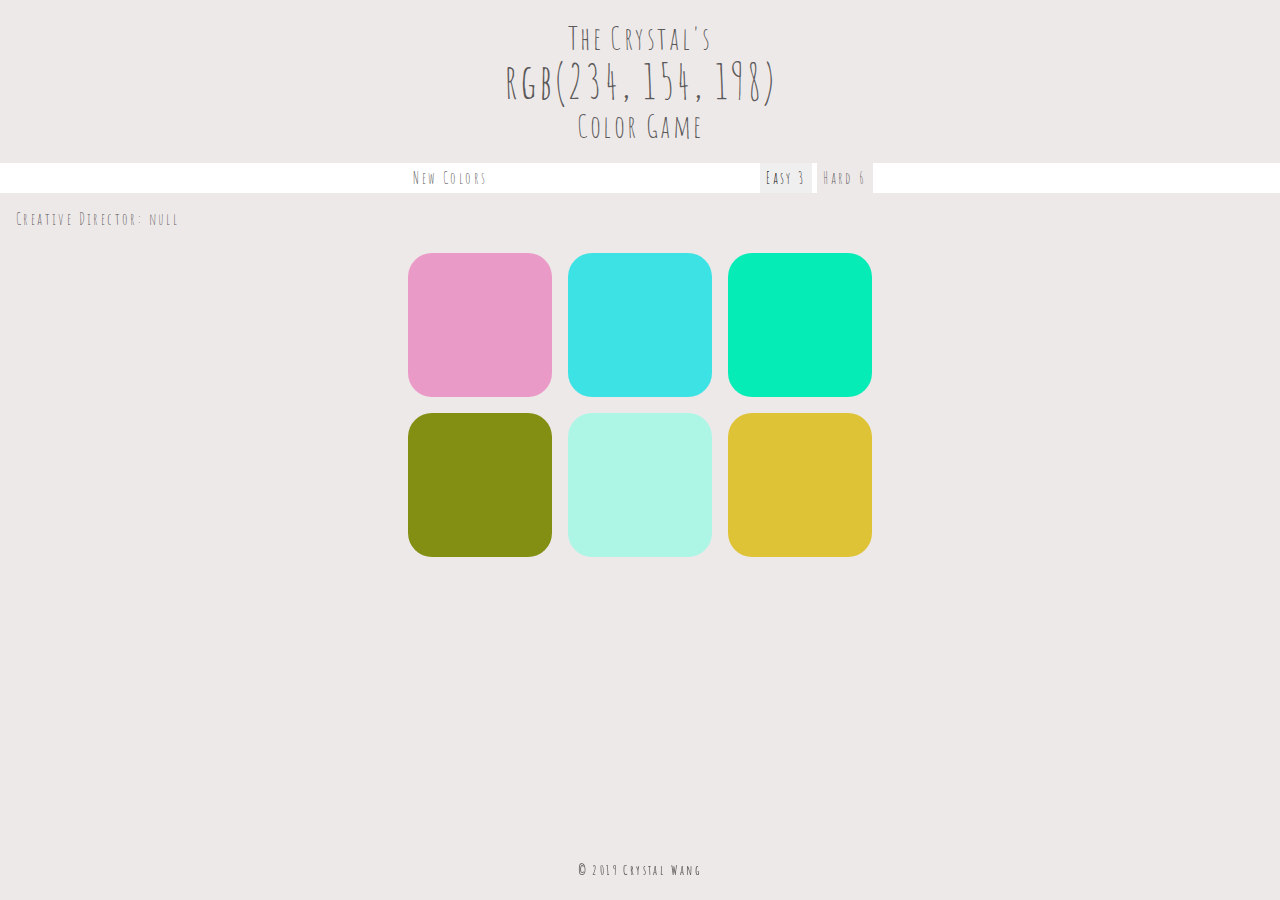
==== colorGame.html @ dee7f54c "instructed by han wu" ====
<!DOCTYPE html>
<html lang="en">
<head>
    <script>
        let player = prompt("What's your name?");
        alert("Welcome, " + player.charAt(0).toUpperCase() + player.slice(1) + "!\n-----TL;DR (hints):-----\n1) RGB = \"Red, Green, Blue\".\n2) Color range: 0 - 255.\n3) The higher the intensity of the color,\nthe brighter/ligher the color gets.\n4) The maximum of RGB results in bright white.");
    </script>
    <link rel="stylesheet" href="https://fonts.googleapis.com/css?family=Amatic+SC:700">
    <link rel="stylesheet" href="https://use.fontawesome.com/releases/v5.8.1/css/all.css" integrity="sha384-50oBUHEmvpQ+1lW4y57PTFmhCaXp0ML5d60M1M7uH2+nqUivzIebhndOJK28anvf" crossorigin="anonymous">
    <link rel="stylesheet" href="colorGame.css">
    <title>Crystal Color</title>
</head>
<body>
    <h1>
        The Crystal's 
        <br>
        <span id="colorDisplay">RGB</span>
        <br>
        Color Game
    </h1>
    
    <div class="stripe">
        <button class="reset">New Colors</button>
        <span class="message"></span>
        <button class="mode">Easy 3</button>
        <button class="mode selected">Hard 6</button>
    </div>
    
    <div class="infoBar">
    
        <script>
          document.write("Creative Director: ", player);
        </script>
        
        <span class="contact">
            <a href="https://www.linkedin.com/in/crystalwang8/"
            target="_blank"
            style="color: #5b5959;
            text-decoration: none"
            class="fab fa-linkedin">
            </a>
    
            <a href="https://www.instagram.com/creewang/"
            target="_blank"
            style="color: #5b5959;
            text-decoration: none"
            class="fab fa-instagram">
            </a>
    
            <a href="https://www.facebook.com/creestar/"
            target="_blank"
            style="color: #5b5959;
            text-decoration: none"
            class="fab fa-facebook-square">
            </a>
    
            <a href = "mailto: crystalmaro@gmail.com"
            style="color: #5b5959;
            text-decoration: none"
            class="far fa-envelope">
            </a>
    
            <a href = "tel:+886-987-333-396"
            style="color: #5b5959;
            text-decoration: none"
            class="fas fa-phone-square">
            </a>
        </span>
       
    </div>
    
    <div class="container">
        <span class="square"></span>
        <span class="square"></span>
        <span class="square"></span>
        <span class="square"></span>
        <span class="square"></span>
        <span class="square"></span>
    </div>
    
    <h5 class="footer">© 2019 Crystal Wang</h5>
  
<script type="text/javascript" src="colorGame.js"></script>
</body>
</html>
---- colorGame.css ----
body {
    background-color: #eee9e9;
    margin: 0;
    /* font-family: "Montserrat", "Avenir"; */
    font-family: 'Amatic SC', cursive;
    letter-spacing: 0.15rem;
    color: #5b5959;
}

.square {
     background: pink;
     width: 30%;
     padding-bottom: 30%;
     margin: 1.66%;
     float: left;
     border-radius: 1.5rem;
     transition: background 0.5s;
     /* below supports diff browsers */
     --webkit-transition: background 0.5s;
     --moz-transition: background 0.5s;
}

.container {
    margin: 0 auto;
    max-width: 30rem;
}

h1 {
    text-align: center;
    margin: 0;
    font-weight: normal;
    line-height: 1.1;
    padding: 20px 0;
    margin-bottom: 0;
    transition: background 0.5s;
}

#colorDisplay {
    font-size: 3rem;
}

.stripe {
    background-color: white;
    height: 30px;
    text-align: center;
}

button {
    border: none;
    height: 100%;
    font-family: 'Amatic SC', cursive;
    letter-spacing: 0.15rem;
    font-size: inherit;
    transition: all 0.5s;
    --webkit-transition: all 0.5s;
    --moz-transition: all 0.5s;
    outline: none;
   
}

button:hover {
    background: #eee9e9;
    color: #5b5959;
}

.selected {
    background: #eee9e9;
    color: #5b5959;
}

.message {
    display: inline-block;
    width: 20%;
}

.infoBar {
    margin: 1rem;
    font-size: inherit;
}

.contact {
    position: absolute;
    width: auto;
    right: 1rem;
}

.winner {
    box-shadow: 0 0 10px #282727;
    border-radius: 0.3rem;
}

.footer {
    bottom: 0;
    position: fixed;
    text-align: center;
    width: 100%;
}
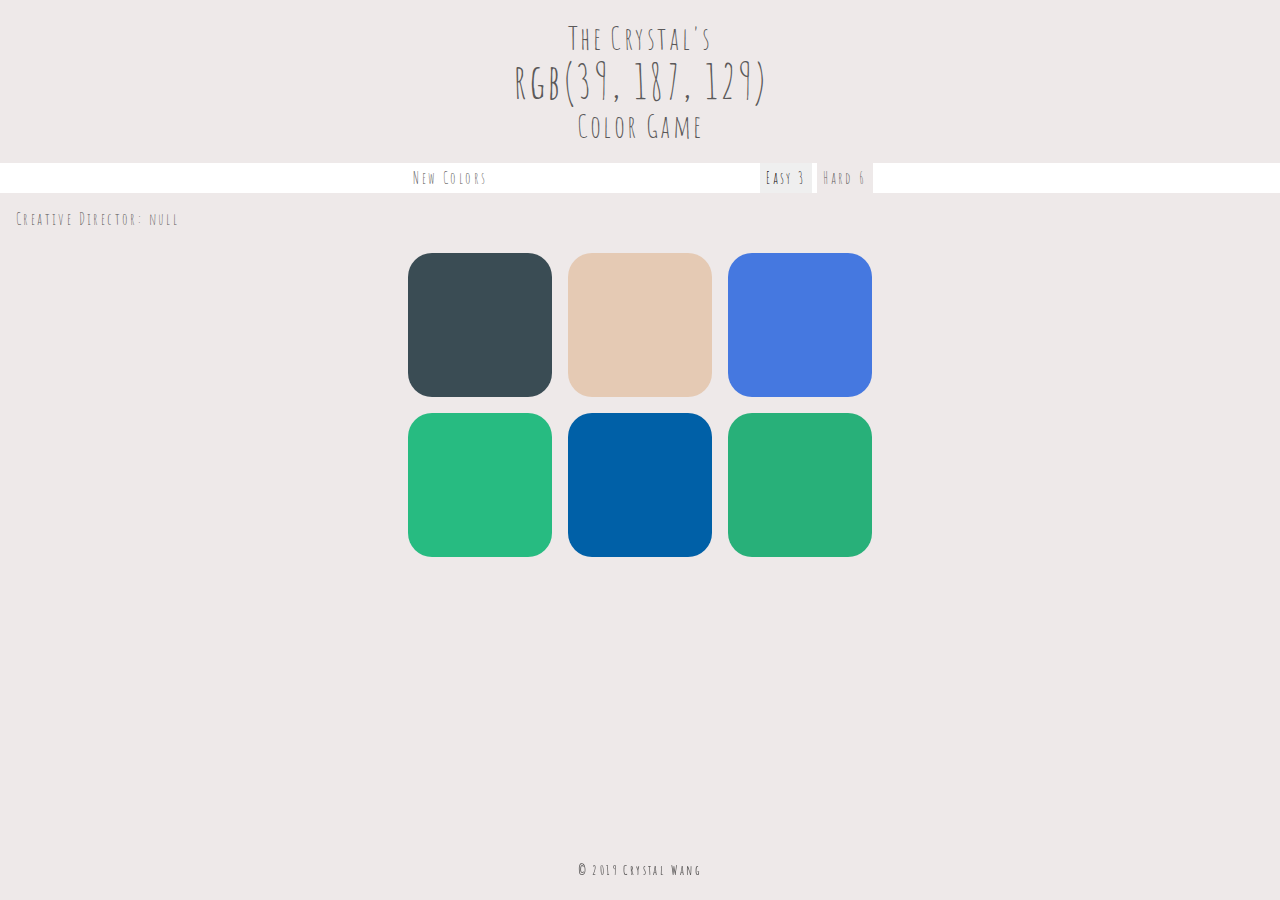
==== commit f606ac29: "codepen demo link added" ====
--- a/colorGame.html
+++ b/colorGame.html
@@ -11,6 +11,8 @@
     <title>Crystal Color</title>
 </head>
 <body>
+<!-- play the game on codepen
+https://codepen.io/crystalmaro/full/ywdWJr -->
     <h1>
         The Crystal's 
         <br>
